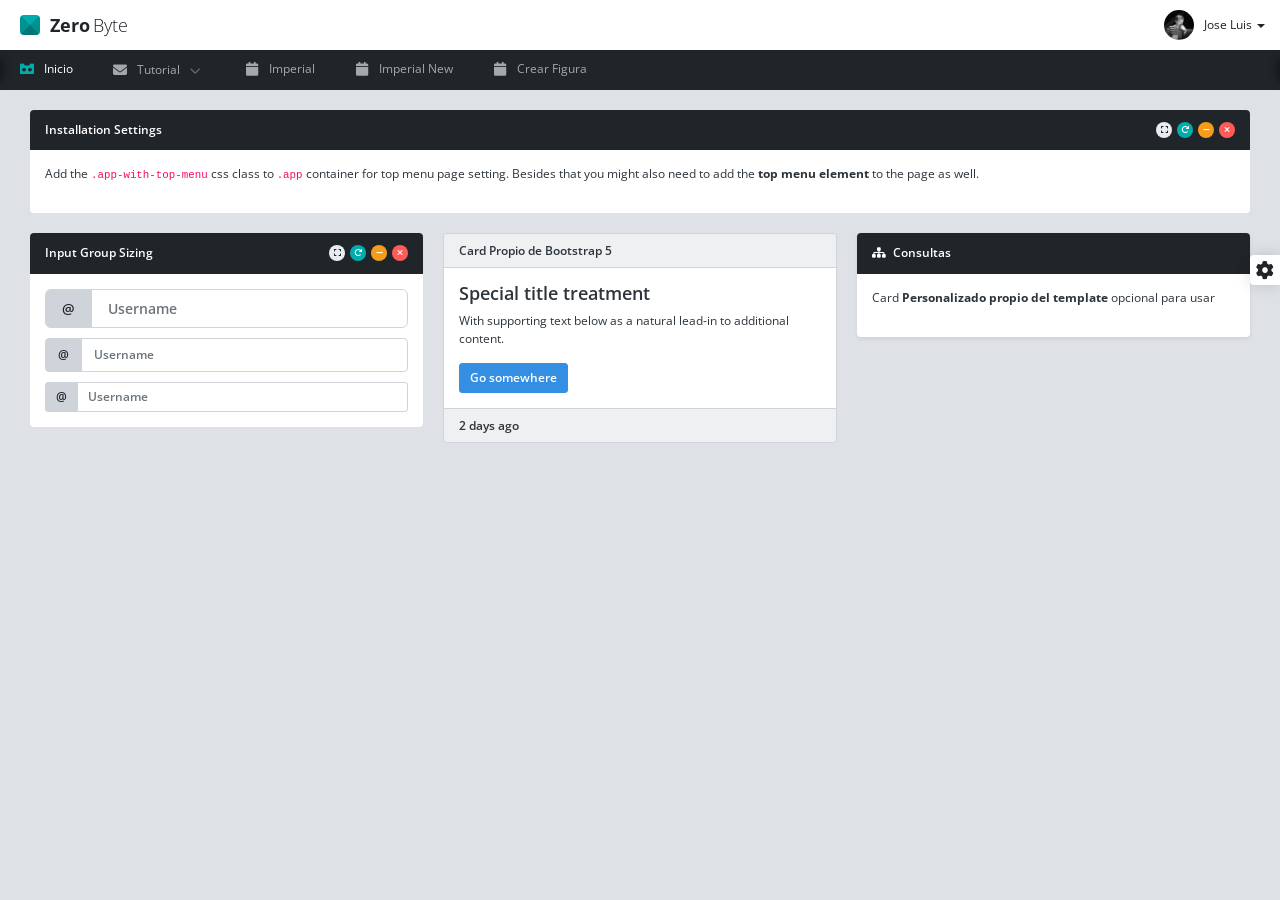
==== index.html @ fd86352f "Preparacion proyecto" ====
<!DOCTYPE html>
<html lang="en">
<head>
	<meta charset="utf-8" />
	<title>Sistema Bingo</title>
	<meta content="width=device-width, initial-scale=1.0, maximum-scale=1.0, user-scalable=no" name="viewport" />
	<meta content="" name="description" />
	<meta content="" name="author" />
	
	<!-- ================== BEGIN core-css ================== -->
	<link href="assets/css/vendor.min.css" rel="stylesheet" />
	<link href="assets/css/default/app.min.css" rel="stylesheet" />
	<!-- ================== END core-css ================== -->

    <link href="assets/plugins/gritter/css/jquery.gritter.css" rel="stylesheet" />

	<link href="assets/plugins/toastr/toastr.min.css" rel="stylesheet" />
</head>
<body>
	<!-- BEGIN #loader -->
	<div id="loader" class="app-loader">
		<span class="spinner"></span>
	</div>
	<!-- END #loader -->

	<!-- BEGIN #app -->
	<div id="app" class="app app-header-fixed app-sidebar-fixed app-without-sidebar app-with-top-menu">
		<!-- BEGIN #header -->
		<div id="header" class="app-header">
			<!-- BEGIN navbar-header -->
			<div class="navbar-header">
				<a href="index.html" class="navbar-brand"><span class="navbar-logo"></span> <b class="me-3px">Zero</b> Byte</a>
				<button type="button" class="navbar-mobile-toggler" data-toggle="app-top-menu-mobile">
					<span class="icon-bar"></span>
					<span class="icon-bar"></span>
					<span class="icon-bar"></span>
				</button>
			</div>
			<!-- END navbar-header -->
			<!-- BEGIN header-nav -->
			<div class="navbar-nav">
				
				<div class="navbar-item navbar-user dropdown">
					<a href="#" class="navbar-link dropdown-toggle d-flex align-items-center" data-bs-toggle="dropdown">
						<img src="assets/img/user/user-13.jpg" alt="" /> 
						<span>
							<span class="d-none d-md-inline">Jose Luis</span>
							<b class="caret"></b>
						</span>
					</a>
					<div class="dropdown-menu dropdown-menu-end me-1">
						<a href="javascript:;" class="dropdown-item">Mi Perfil</a>
						<div class="dropdown-divider"></div>
						<a href="javascript:;" class="dropdown-item">Salir</a>
					</div>
				</div>
			</div>
			<!-- END header-nav -->
		</div>
		<!-- END #header -->
	
		<!-- BEGIN #top-menu -->
		<div id="top-menu" class="app-top-menu" data-bs-theme="dark">
			<!-- BEGIN menu -->
			<div class="menu">

				<div class="menu-item active">
					<a href="index.html" class="menu-link">
						<div class="menu-icon">
							<i class="fab fa-simplybuilt"></i>
						</div>
						<div class="menu-text">Inicio</div>
					</a>
				</div>

				<div class="menu-item has-sub">
					<a href="javascript:;" class="menu-link">
						<div class="menu-icon">
							<i class="fa fa-envelope"></i>
						</div>
						<div class="menu-text">Tutorial</div>
						<div class="menu-caret"></div>
					</a>
					<div class="menu-submenu">
						<div class="menu-item">
							<a href="#" class="menu-link">
								<div class="menu-text">Crear figuras</div>
							</a>
						</div>
						<div class="menu-item">
							<a href="#" class="menu-link">
								<div class="menu-text">Como jugar</div>
							</a>
						</div>
					</div>
				</div>

				<div class="menu-item">
					<a href="bingo_imperial.html" class="menu-link">
						<div class="menu-icon">
							<i class="fa fa-calendar"></i> 
						</div>
						<div class="menu-text">Imperial</div>
					</a>
				</div>

				<div class="menu-item">
					<a href="bingo_mejor.html" class="menu-link">
						<div class="menu-icon">
							<i class="fa fa-calendar"></i> 
						</div>
						<div class="menu-text">Imperial New</div>
					</a>
				</div>

                <div class="menu-item">
					<a href="crear_figura.html" class="menu-link">
						<div class="menu-icon">
							<i class="fa fa-calendar"></i> 
						</div>
						<div class="menu-text">Crear Figura</div>
					</a>
				</div>

				<div class="menu-item menu-control menu-control-start">
					<a href="javascript:;" class="menu-link" data-toggle="app-top-menu-prev"><i class="fa fa-angle-left"></i></a>
				</div>
				<div class="menu-item menu-control menu-control-end">
					<a href="javascript:;" class="menu-link" data-toggle="app-top-menu-next"><i class="fa fa-angle-right"></i></a>
				</div>
			</div>
			<!-- END menu -->
		</div>
		<!-- END #top-menu -->
		
		<!-- BEGIN #content -->
		<div id="content" class="app-content">
			
			<!-- BEGIN panel -->
			<div class="panel panel-inverse">
				<div class="panel-heading">
					<h4 class="panel-title">Installation Settings</h4>
					<div class="panel-heading-btn">
						<a href="javascript:;" class="btn btn-xs btn-icon btn-default" data-toggle="panel-expand"><i class="fa fa-expand"></i></a>
						<a href="javascript:;" class="btn btn-xs btn-icon btn-success" data-toggle="panel-reload"><i class="fa fa-redo"></i></a>
						<a href="javascript:;" class="btn btn-xs btn-icon btn-warning" data-toggle="panel-collapse"><i class="fa fa-minus"></i></a>
						<a href="javascript:;" class="btn btn-xs btn-icon btn-danger" data-toggle="panel-remove"><i class="fa fa-times"></i></a>
					</div>
				</div>
				<div class="panel-body">
					<p>
						Add the <code>.app-with-top-menu</code> css class to <code>.app</code> container for top menu page setting. Besides that you might also need to add the <b>top menu element</b> to the page as well.
					</p>
				</div>
			</div>

            <div class="row">
                <div class="col-xl-4">
                    <div class="panel panel-inverse">
						<!-- BEGIN panel-heading -->
						<div class="panel-heading">
							<h4 class="panel-title">Input Group Sizing</h4>
							<div class="panel-heading-btn">
								<a href="javascript:;" class="btn btn-xs btn-icon btn-default" data-toggle="panel-expand"><i class="fa fa-expand"></i></a>
								<a href="javascript:;" class="btn btn-xs btn-icon btn-success" data-toggle="panel-reload"><i class="fa fa-redo"></i></a>
								<a href="javascript:;" class="btn btn-xs btn-icon btn-warning" data-toggle="panel-collapse"><i class="fa fa-minus"></i></a>
								<a href="javascript:;" class="btn btn-xs btn-icon btn-danger" data-toggle="panel-remove"><i class="fa fa-times"></i></a>
							</div>
						</div>
						<!-- END panel-heading -->
						<!-- BEGIN panel-body -->
						<div class="panel-body">
							<div class="input-group input-group-lg mb-10px">
								<div class="input-group-text">@</div>
								<input type="text" class="form-control" placeholder="Username" />
							</div>
							<div class="input-group mb-10px">
								<div class="input-group-text">@</div>
								<input type="text" class="form-control" placeholder="Username" />
							</div>
							<div class="input-group input-group-sm">
								<div class="input-group-text">@</div>
								<input type="text" class="form-control" placeholder="Username" />
							</div>
						</div>
					</div>
                </div>

                <div class="col-xl-4">
                    <div class="card">
						<div class="card-header fw-bold">
							Card Propio de Bootstrap 5
						</div>
						<div class="card-body">
							<h4 class="card-title">Special title treatment</h4>
							<p class="card-text">With supporting text below as a natural lead-in to additional content.</p>
							<a href="javascript:;" class="btn btn-sm btn-primary">Go somewhere</a>
						</div>
						<div class="card-footer fw-bold">
							2 days ago
						</div>
					</div>
                </div>

                <div class="col-xl-4">
                    <div class="panel panel-inverse shadow-sm border-0">
                        <div class="panel-heading">
                            <h4 class="panel-title"><i class="fa fa-sitemap me-2"></i>Consultas</h4>
                        </div>
                        <div class="panel-body">
                            <p>Card <b>Personalizado propio del template</b> opcional para usar</p>
                        </div>
                
                    </div>
                </div>
            </div>
			<!-- END panel -->
		</div>
		<!-- END #content -->
		
		<!-- BEGIN theme-panel -->
		<div class="theme-panel">
			<a href="javascript:;" data-toggle="theme-panel-expand" class="theme-collapse-btn"><i class="fa fa-cog"></i></a>
			<div class="theme-panel-content" data-scrollbar="true" data-height="100%">
				<h5>App Settings</h5>
				
				<div class="row mt-10px">
					<div class="col-8 control-label text-body fw-bold">
						<div>Dark Mode <span class="badge bg-primary ms-1 py-2px position-relative" style="top: -1px;">NEW</span></div>
						<div class="lh-14">
							<small class="text-body opacity-50">
								Adjust the appearance to reduce glare and give your eyes a break.
							</small>
						</div>
					</div>
					<div class="col-4 d-flex">
						<div class="form-check form-switch ms-auto mb-0">
							<input type="checkbox" class="form-check-input" name="app-theme-dark-mode" id="appThemeDarkMode" value="1" />
							<label class="form-check-label" for="appThemeDarkMode">&nbsp;</label>
						</div>
					</div>
				</div>
				
				<div class="theme-panel-divider"></div>
				
				<a href="javascript:;" class="btn btn-default d-block w-100 rounded-pill" data-toggle="reset-local-storage"><b>Reset Local Storage</b></a>
			</div>
		</div>
		<!-- END theme-panel -->
		<!-- BEGIN scroll-top-btn -->
		<a href="javascript:;" class="btn btn-icon btn-circle btn-theme btn-scroll-to-top" data-toggle="scroll-to-top"><i class="fa fa-angle-up"></i></a>
		<!-- END scroll-top-btn -->
	</div>
	<!-- END #app -->
	
	<!-- ================== BEGIN core-js ================== -->
	<script src="assets/js/vendor.min.js"></script>
	<script src="assets/js/app.min.js"></script>
	<!-- ================== END core-js ================== -->

    <script src="assets/plugins/gritter/js/jquery.gritter.js"></script>
    <script src="assets/plugins/sweetalert/sweetalert.min.js"></script>

    <script src="assets/plugins/toastr/toastr.min.js"></script>
    <script src="assets/plugins/loadingoverlay/loadingoverlay.js"></script>
	
</body>
</html>
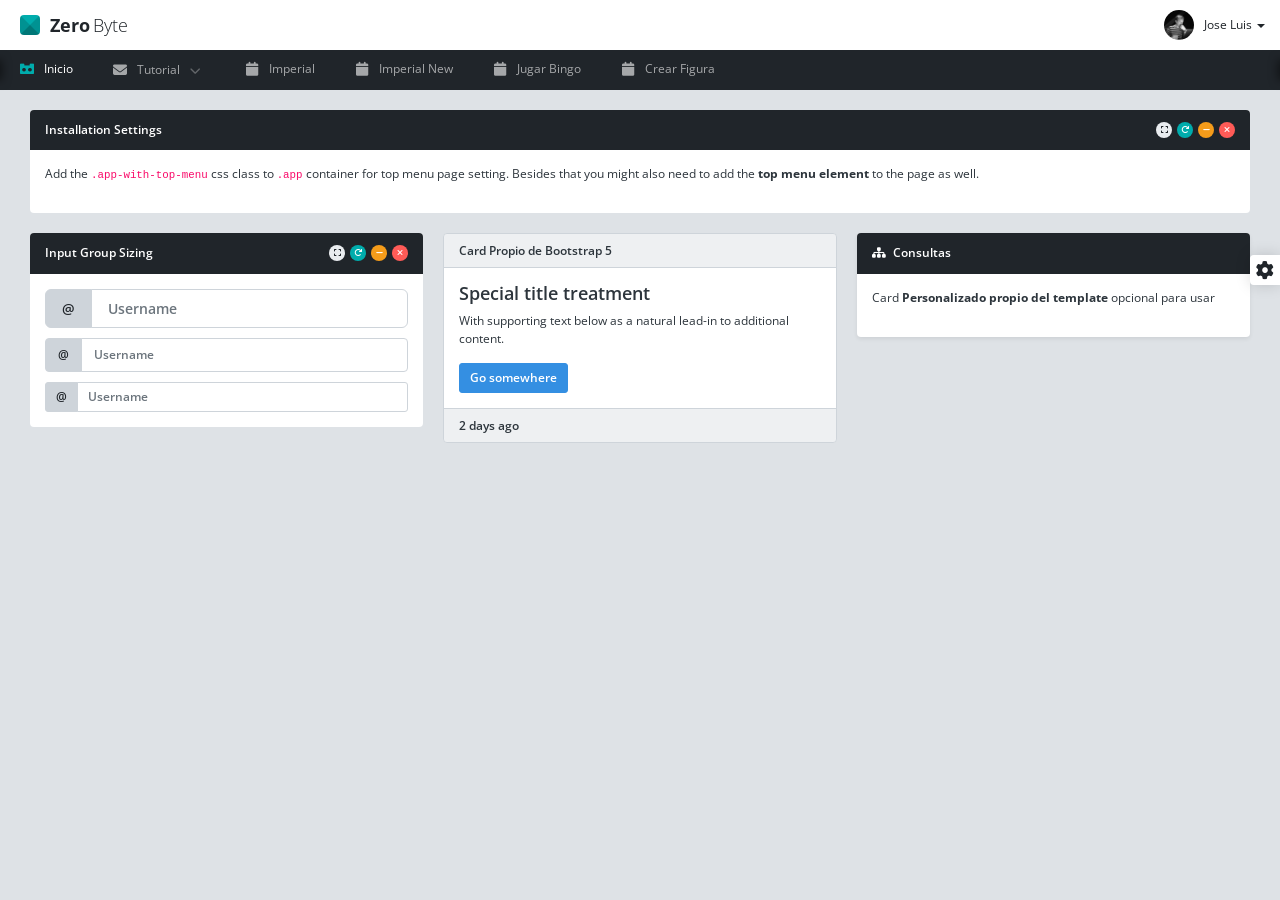
==== commit eb633700: "mejora input carton" ====
--- a/index.html
+++ b/index.html
@@ -110,6 +110,15 @@
 							<i class="fa fa-calendar"></i> 
 						</div>
 						<div class="menu-text">Imperial New</div>
+					</a>
+				</div>
+
+				<div class="menu-item">
+					<a href="imperial_juego.html" class="menu-link">
+						<div class="menu-icon">
+							<i class="fa fa-calendar"></i> 
+						</div>
+						<div class="menu-text">Jugar Bingo</div>
 					</a>
 				</div>
 
